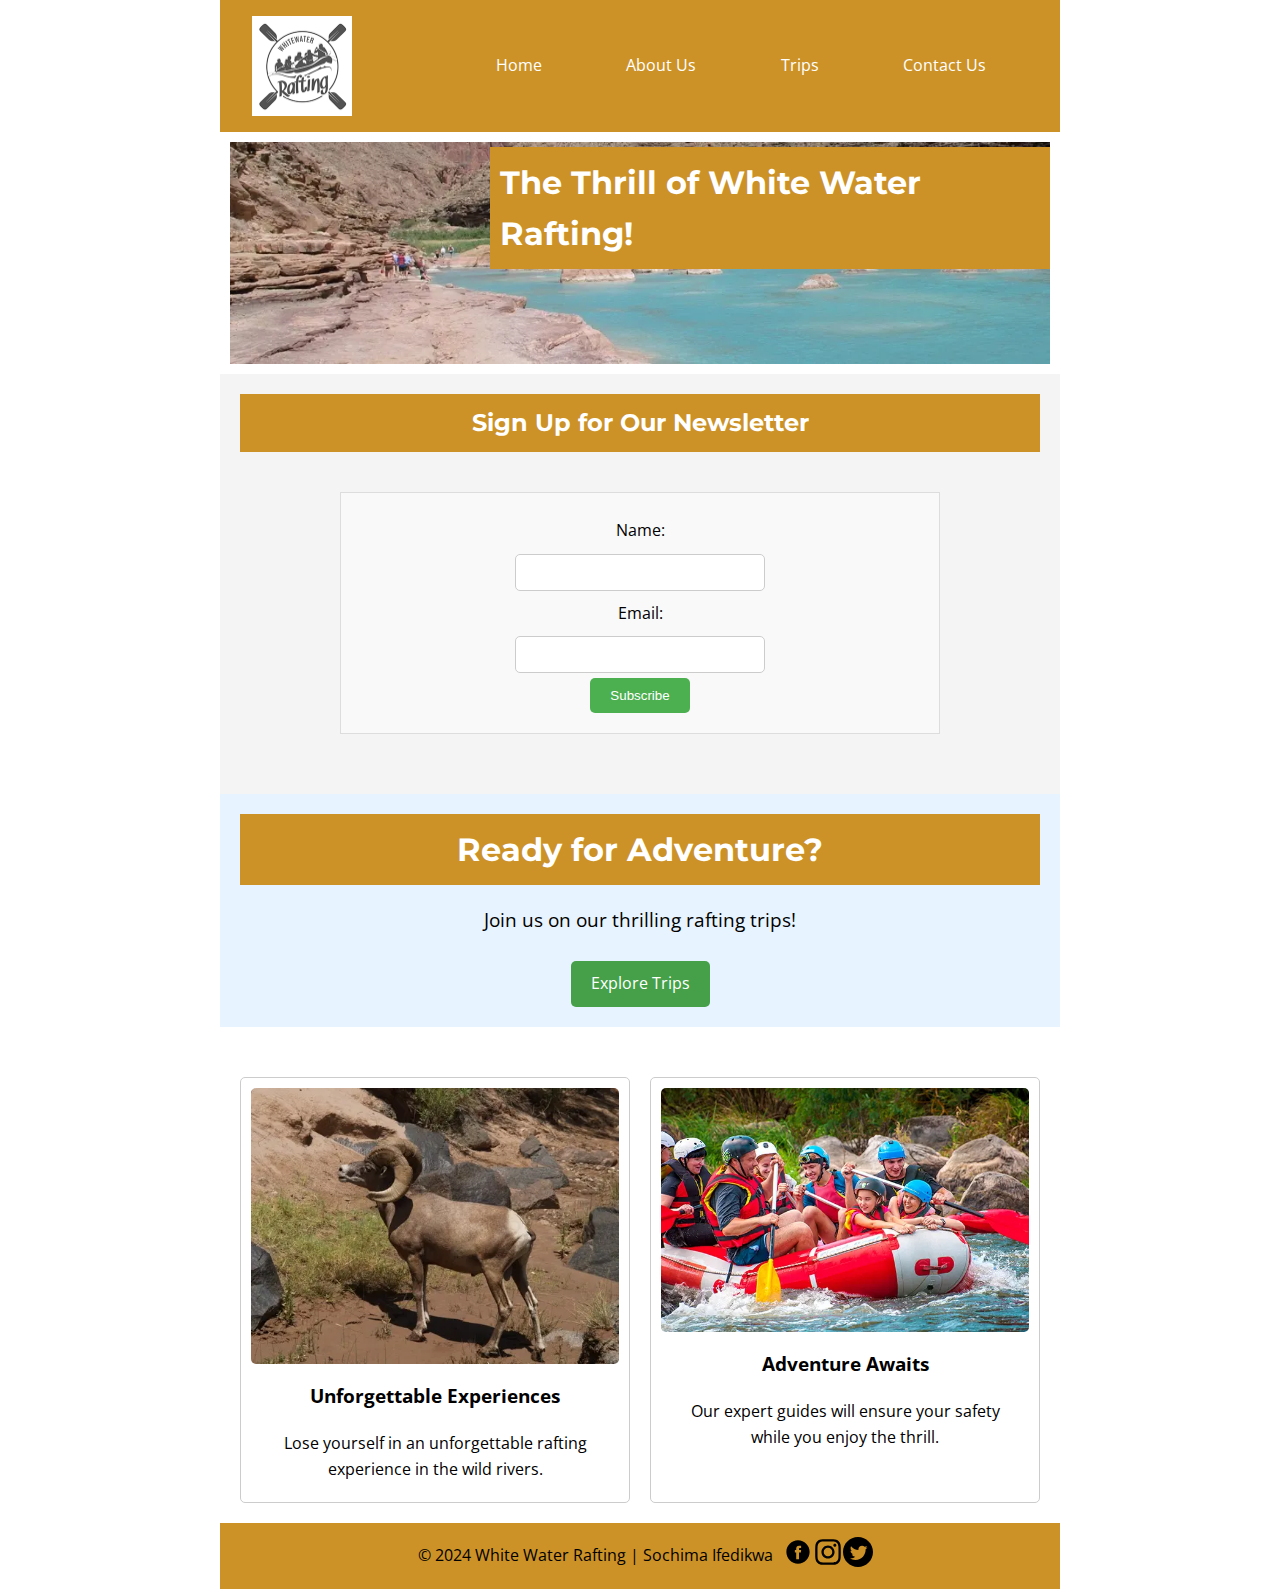
==== wwr/index.html @ b0d79a0c "edited the pages to show images" ====
<!DOCTYPE html>
<html lang="en-US">
    <head>
        <meta charset="utf-8">
        <meta name="viewport" content="width=device-width, initial-scale=1.0">
        <title>Home | White Water Rafting<HTML></title>
        <meta name="description" content="This is the the homepage to our website. We welcome you to live free and look for that thrilling rafting experience you've been searching for">
        <meta name="Author" content="Sochima Ifedikwa">
        <link rel="stylesheet" href="styles/rafting.css"> 
        <link rel="preconnect" href="https://fonts.googleapis.com">
        <link rel="preconnect" href="https://fonts.gstatic.com" crossorigin>
        <link href="https://fonts.googleapis.com/css2?family=Montserrat:ital,wght@0,100..900;1,100..900&family=Open+Sans:ital,wght@0,300..800;1,300..800&display=swap" rel="stylesheet">
    </head>
    <body>
        <header class="header">
            <img src="images/company_logo.png" alt="page logo" class="logo">
            <nav class="nav">
                <a href="index.html">Home</a>
                <a href="about.html">About Us</a>
                <a href="trips.html">Trips</a>
                <a href="contact.html">Contact Us</a>
            </nav>
        </header>
        <main>
            <!-- Hero Image Section -->
            <section class="hero">
                <img src="./images/home_banner.webp" alt="Hero Image" class="hero-image">
                <h1>The Thrill of White Water Rafting!</h1>
            </section>
    
            <!-- Newsletter Sign Up Form -->
            <section class="newsletter">
                <h2>Sign Up for Our Newsletter</h2>
                <form action="#" method="post">
                    <label for="name">Name:</label>
                    <input type="text" id="name" name="name" required>
                    <label for="email">Email:</label>
                    <input type="email" id="email" name="email" required>
                    <button type="submit">Subscribe</button>
                </form>
            </section>
    
            <!-- Call to Action -->
            <section class="cta">
                <h2>Ready for Adventure?</h2>
                <p>Join us on our thrilling rafting trips!</p>
                <a href="trips.html" class="cta-button">Explore Trips</a>
            </section>
    
            <!-- CSS Grid Layout Section -->
            <section class="grid-layout">
                <div class="grid-item">
                    <img src="images/ram.webp" alt="Rafting Experience">
                    <h3>Unforgettable Experiences</h3>
                    <p>Lose yourself in an unforgettable rafting experience in the wild rivers.</p>
                </div>
                <div class="grid-item">
                    <img src="images/supporting_customers.webp" alt="Adventure Awaits">
                    <h3>Adventure Awaits</h3>
                    <p>Our expert guides will ensure your safety while you enjoy the thrill.</p>
                </div>
            </section>
        </main>
        <footer>
            <p>&copy; 2024 White Water Rafting | Sochima Ifedikwa</p>
            <nav class="social-nav">
                <a href="https://www.facebook.com/"><img src="images/facebook_logo_icon.svg" alt="Facebook"></a>
                <a href="https://x.com/"><img src="images/instagram_logo_icon.svg" alt="Instagram"></a>
                <a href="https://www.instagram.com/"><img src="images/twitter_logo_icon.svg" alt="Twitter"></a>
            </nav>
        </footer>
    </body>
</html>
---- wwr/styles/rafting.css ----
:root {
    --primary-Color: #cc9227;
    --secondary-color: #f5f5dc;
    --accent1: #c8ad7e;
    --Accent2: #ffffff;
    --heading-font: 'Montserrat', sans-serif;
    --text-font: "Open Sans", sans-serif;
}

* {
    box-sizing: border-box;
    margin: 0;
    padding: 0;
}

body {
    max-width: 840px;
    font-family: var(--text-font);
    font-size: 16px;
    margin: 0 auto;
    line-height: 1.6;
}

.header {
    background-color: var(--primary-Color);
    padding: 16px;
    display: grid;
    grid-template-columns: 1fr 3fr;
}    

.logo {
    width: 100px;
    height: 100px;
    margin: 0 1rem;
}

.nav {
    display: flex;
    justify-content: space-evenly;
    align-items: center;
}


.nav a {
    text-decoration: none;
    margin: 0 1rem;
    padding: 10px;
    color: var(--Accent2);
}

.nav a:hover {
    text-decoration: underline;
}


h1, h2 {
    font-family: var(--heading-font);
    background-color: var(--primary-Color);
    color: var(--Accent2);
    padding: 10px;
}

p {
    font-family: var(--text-font);
    padding: 10px;
}


/* Class Selectors */

.hero {
    position: relative;
    margin: 10px;
}



.hero img {
    object-fit: cover; 
    width: 100%;
    height: 100%;
    display: block;
}

.hero h1 {
    position: absolute;
    top: 5px;
    left: 260px;
    color: var(--Accent2);
}


.hero article {
    position: absolute;
    background-color: rgba(0, 0, 0, 0.5);
    padding: 10px;
    color: var(--Accent2);
    top: 70px;
}

.hero article img {
    float: right;
    margin: 10px;
    width: 150px;
    height: 150px;
}

/* History section styles */
.history {
    display: flex;
    flex-direction: column;
    align-items: center;
    padding: 2rem;
}

.history h2 {
    font-size: 2rem;
    margin-bottom: 1rem;
}

.history p {
    font-size: 1.5rem;
    margin-bottom: 2rem;
}

/* Adventures section styles */
.adventures {
    display: flex;
    flex-direction: column;
    /* flex-wrap: wrap; */
    justify-content: center;
    align-items: center;
    padding: 2rem;
}
.figures{
    display: flex;
    justify-content: space-between;
    margin: 1rem;
}

.adventures img {
    width: 200px;
    height: 150px;
    object-fit: cover;
    border-radius: 10px;
    padding: 1px;
}

.figures figcaption {
    font-size: 1.5rem;
    margin-top: 0.5rem;
} 

footer {
    background-color: var(--primary-Color);
    padding: 10px;
    text-align: center;
    display: flex;
    justify-content: center;
    align-items: center;
}

footer p{
    justify-content: center;
    align-items: center;
}

.social-nav {
    display: flex;
    justify-content: flex-end;
    /* margin-top: 1rem; */
}

.social-nav a {
    text-decoration: none;
    color: var(--Accent2);
}

.social-nav img {
    width: 30px;
    height: 30px;
    /* margin: 10px; */
}

form {
    max-width: 600px;
    margin: 40px auto;
    padding: 20px;
    background-color: #f9f9f9;
    border: 1px solid #ddd;
    /* box-shadow: 0 0 10px rgba(0, 0, 0, 0.1); */
}

fieldset {
    margin-bottom: 20px;
    padding: 10px;
    border: 1px solid #ccc;
}

legend {
    font-weight: bold;
    margin-bottom: 10px;
}

label {
    display: block;
    margin-bottom: 10px;
}

input[type="text"], input[type="email"], textarea {
    width: 100%;
    padding: 10px;
    margin-bottom: 20px;
    border: 1px solid #ccc;
}

input[type="radio"] {
    margin-right: 10px;
}

button[type="submit"] {
    background-color: #4CAF50;
    color: #fff;
    padding: 10px 20px;
    border: none;
    border-radius: 5px;
    cursor: pointer;
}

button[type="submit"]:hover {
    background-color: #3e8e41;
}

.team-members{
    display: flex;
    flex-direction: column;
    /* flex-wrap: wrap; */
    justify-content: center;
    align-items: center;
    padding: 2rem;
}

.team-figures {
    display: flex;
    justify-content: space-between;
    margin: 1rem;
}

.team-figures img {
    width: 200px;
    height: 150px;
    object-fit: cover;
    border-radius: 10px;
    padding: 1px;
}

/* Newsletter Section */
.newsletter {
    background: #f4f4f4;
    padding: 20px;
    text-align: center;
}

.newsletter h2 {
    margin-bottom: 15px;
}

.newsletter form {
    display: flex;
    flex-direction: column;
    align-items: center;
}

.newsletter label {
    margin: 5px 0;
}

.newsletter input {
    padding: 10px;
    margin: 5px 0;
    width: 250px;
    border: 1px solid #ccc;
    border-radius: 5px;
}

.newsletter button {
    padding: 10px 20px;
    background: #4CAF50;
    color: white;
    border: none;
    border-radius: 5px;
    cursor: pointer;
}

.newsletter button:hover {
    background: #45a049;
}


/* Call to Action Section */
.cta {
    background: #e7f3fe;
    padding: 20px;
    text-align: center;
    margin-bottom: 30px;
}

.cta h2 {
    margin-bottom: 10px;
    font-size: 2em;
}

.cta p {
    margin-bottom: 15px;
    font-size: 1.2em;
}

.cta-button {
    display: inline-block;
    padding: 10px 20px;
    background: #45a049;
    color: white;
    text-decoration: none;
    border-radius: 5px;
}

.cta-button:hover {
    background: #3e8e41;
}

/* Grid Layout Section */
.grid-layout {
    display: grid;
    grid-template-columns: repeat(auto-fill, minmax(300px, 1fr));
    gap: 20px;
    padding: 20px;
}

.grid-item {
    background: #fff;
    border: 1px solid #ccc;
    border-radius: 5px;
    padding: 10px;
    text-align: center;
}

.grid-item img {
    width: 100%;
    height: auto;
    border-radius: 5px;
}

.grid-item h3 {
    margin: 10px 0;
}

/* Trip Descriptions Section */
.trip-descriptions {
    display: grid;
    grid-template-columns: repeat(auto-fill, minmax(300px, 1fr)); 
    gap: 20px; 
    padding: 20px;
}

.trip {
    background: #fff; 
    border: 1px solid #ccc; 
    border-radius: 5px;  
    padding: 15px; 
    text-align: center; 
}

.trip img {
    width: 100%; 
    height: auto; 
    border-radius: 5px; 
}

.trip h3 {
    margin: 10px 0; 
    font-size: 1.5em; 
}

/* Trip Table Styles */
.trip-table {
    margin: 20px; 
}

.trip-table h2 {
    text-align: center; 
    margin-bottom: 15px;
}

table {
    width: 100%; 
    border-collapse: collapse; 
}

th, td {
    border: 1px solid #ccc; 
    padding: 10px; 
    text-align: left; 
}

th {
    background: #4CAF50; 
    color: white; 
}

tr:nth-child(even) {
    background: #f2f2f2; /* Light gray background for even rows */
}

tr:hover {
    background: #e7f3fe; /* Light blue background on row hover */
}
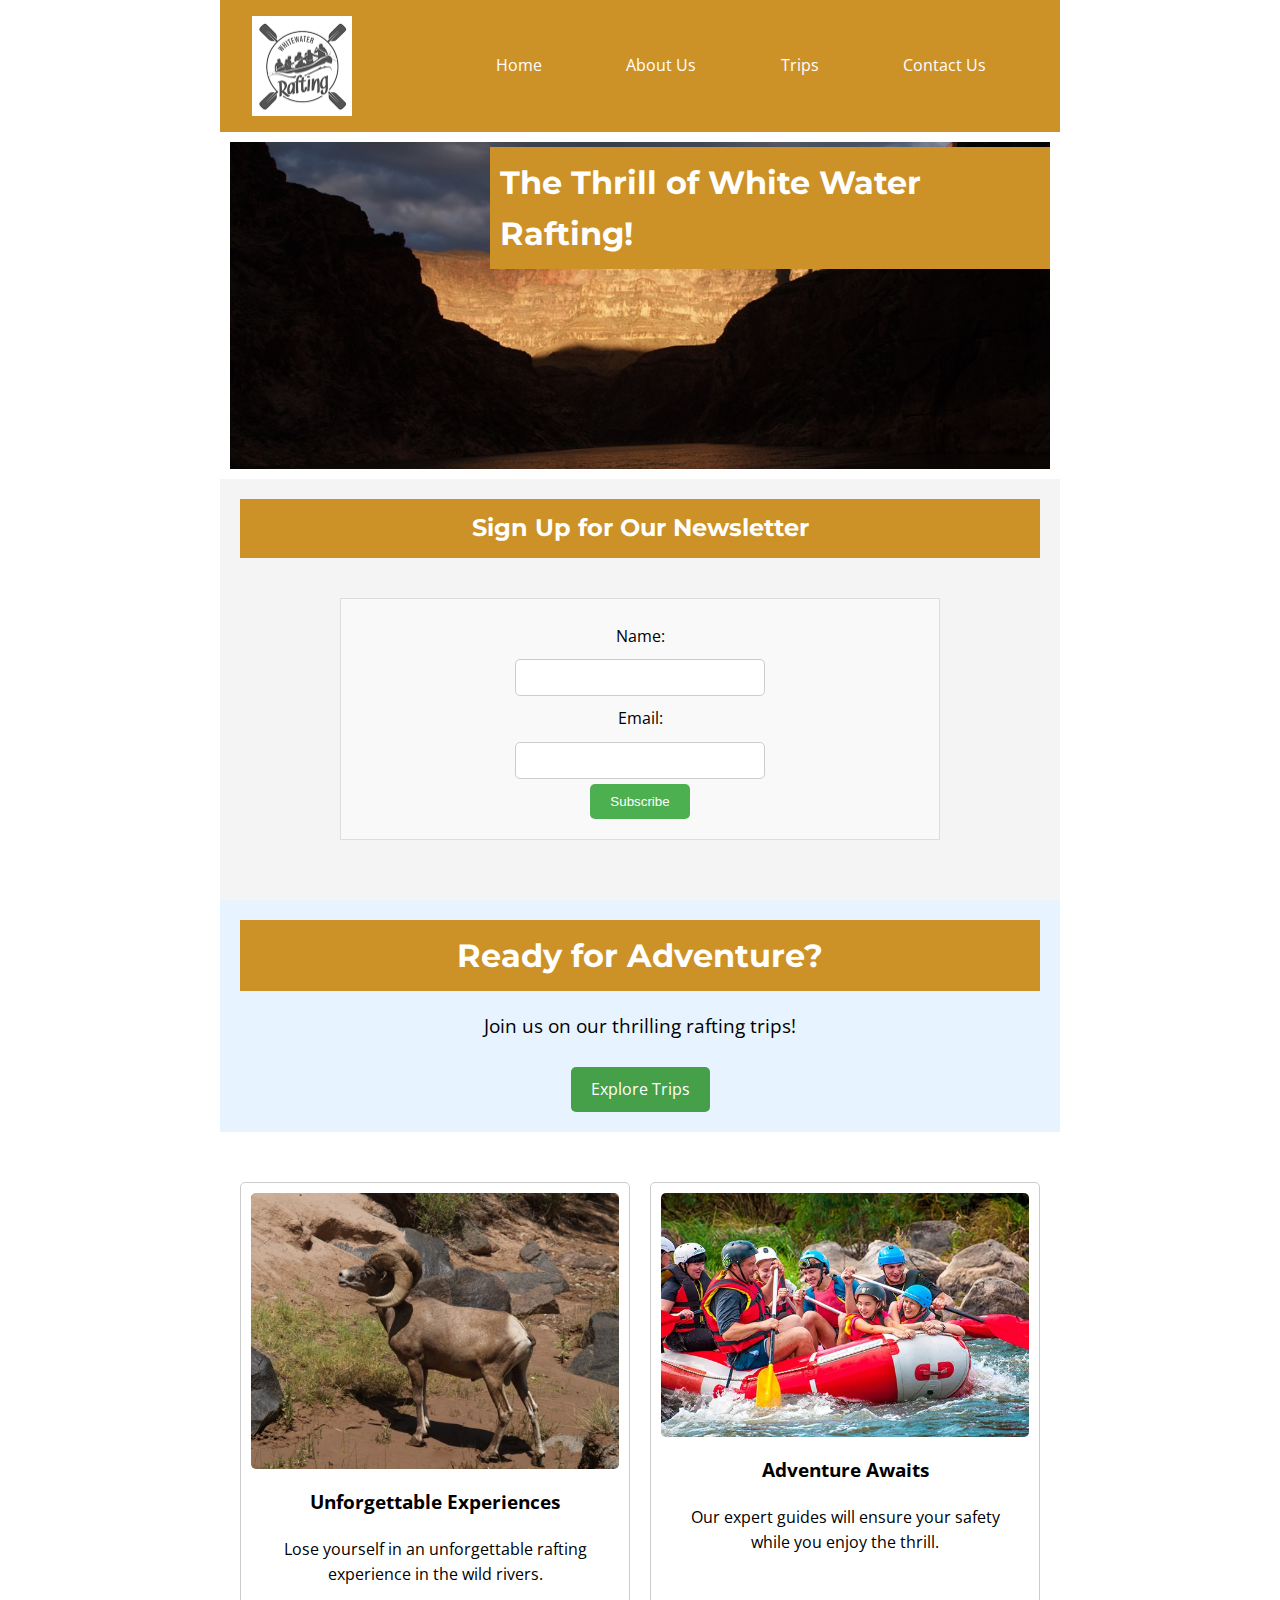
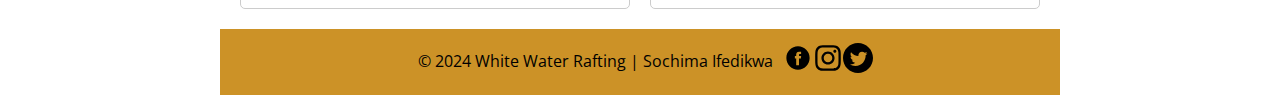
==== commit e220bde4: ""Removed hero_image.webp and ram.webp images, updated image sources in index.html"" ====
--- a/wwr/index.html
+++ b/wwr/index.html
@@ -24,7 +24,7 @@
         <main>
             <!-- Hero Image Section -->
             <section class="hero">
-                <img src="./images/home_banner.webp" alt="Hero Image" class="hero-image">
+                <img src="images/river-evening-wide.jpg" alt="hero">
                 <h1>The Thrill of White Water Rafting!</h1>
             </section>
     
@@ -50,7 +50,7 @@
             <!-- CSS Grid Layout Section -->
             <section class="grid-layout">
                 <div class="grid-item">
-                    <img src="images/ram.webp" alt="Rafting Experience">
+                    <img src="images/bighorn-ram.jpg" alt="Rafting Experience">
                     <h3>Unforgettable Experiences</h3>
                     <p>Lose yourself in an unforgettable rafting experience in the wild rivers.</p>
                 </div>
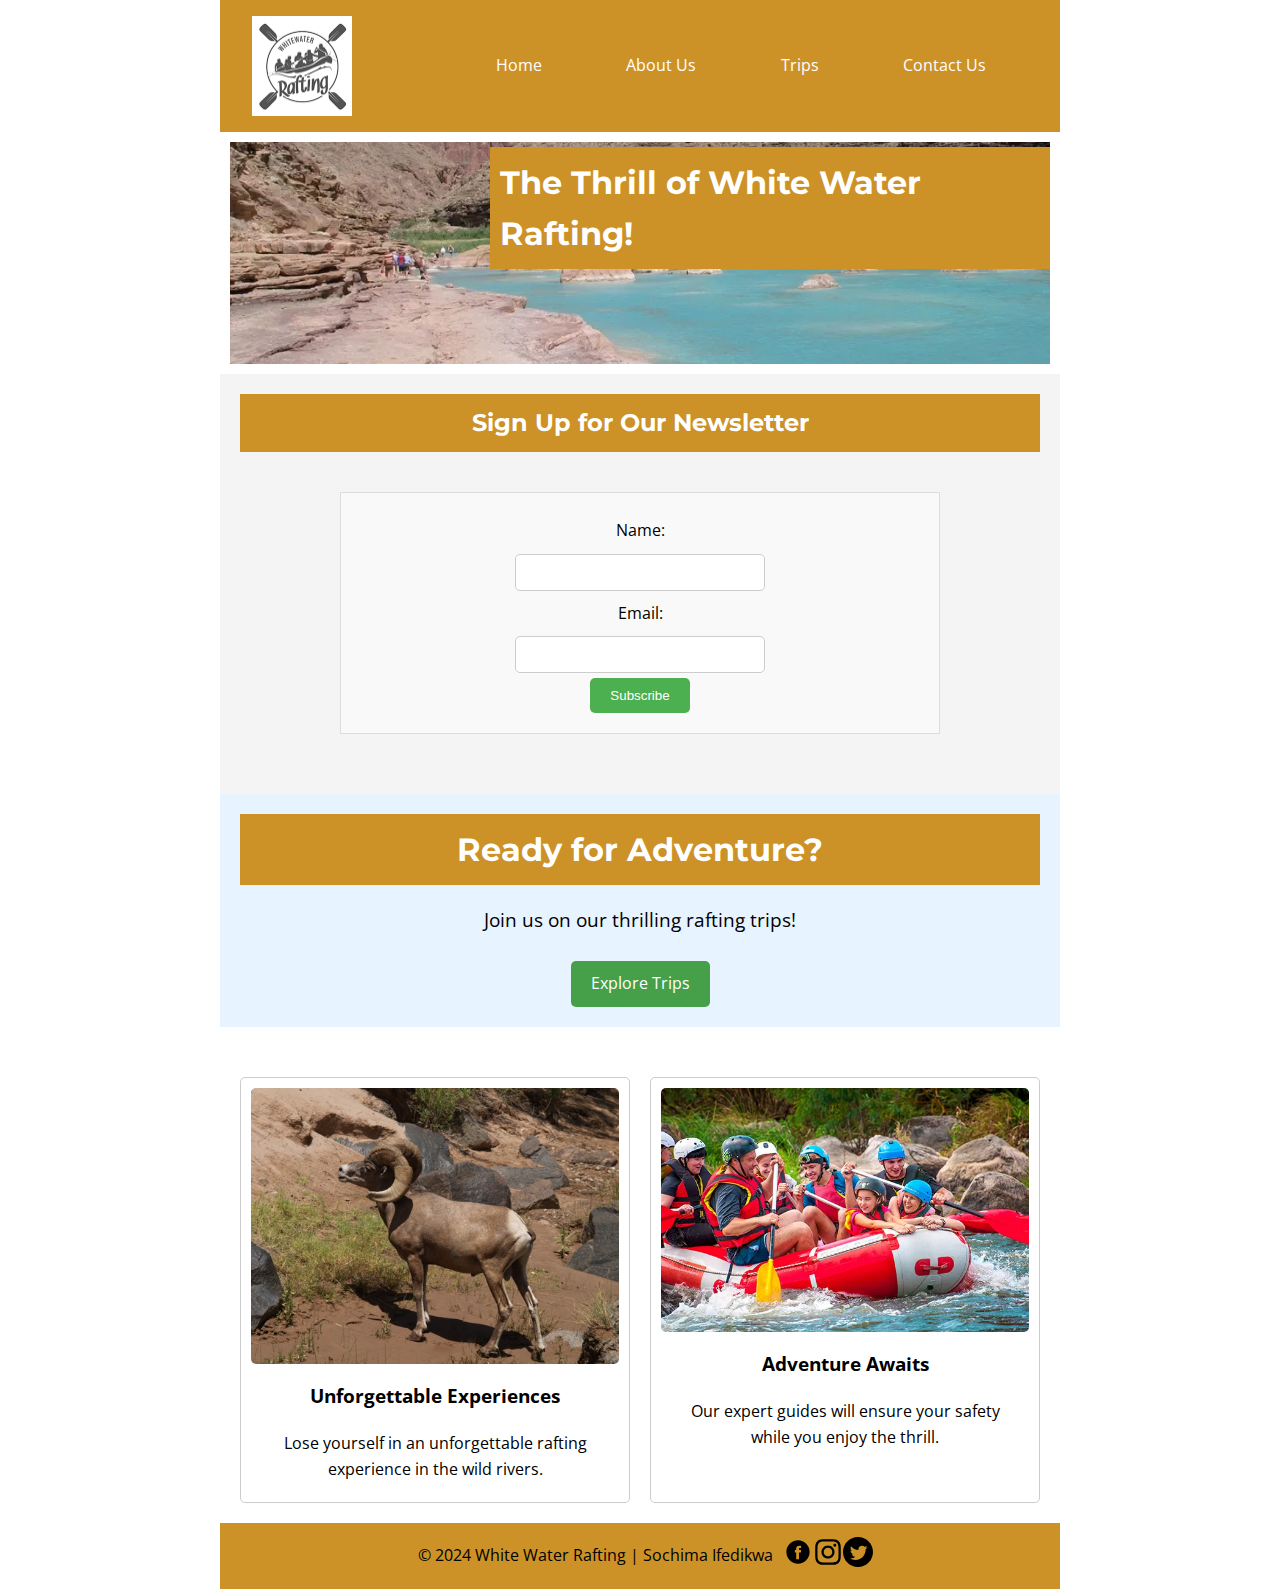
==== commit 1c800ba5: ""Updated hero image source from 'river-evening-wide.jpg' to 'home_hero.webp'"" ====
--- a/wwr/index.html
+++ b/wwr/index.html
@@ -24,7 +24,7 @@
         <main>
             <!-- Hero Image Section -->
             <section class="hero">
-                <img src="images/river-evening-wide.jpg" alt="hero">
+                <img src="images/home_hero.webp" alt="hero">
                 <h1>The Thrill of White Water Rafting!</h1>
             </section>
     
@@ -50,7 +50,7 @@
             <!-- CSS Grid Layout Section -->
             <section class="grid-layout">
                 <div class="grid-item">
-                    <img src="images/bighorn-ram.jpg" alt="Rafting Experience">
+                    <img src="images/bighorn-ram.jpg" alt="a bighorn ram">
                     <h3>Unforgettable Experiences</h3>
                     <p>Lose yourself in an unforgettable rafting experience in the wild rivers.</p>
                 </div>
